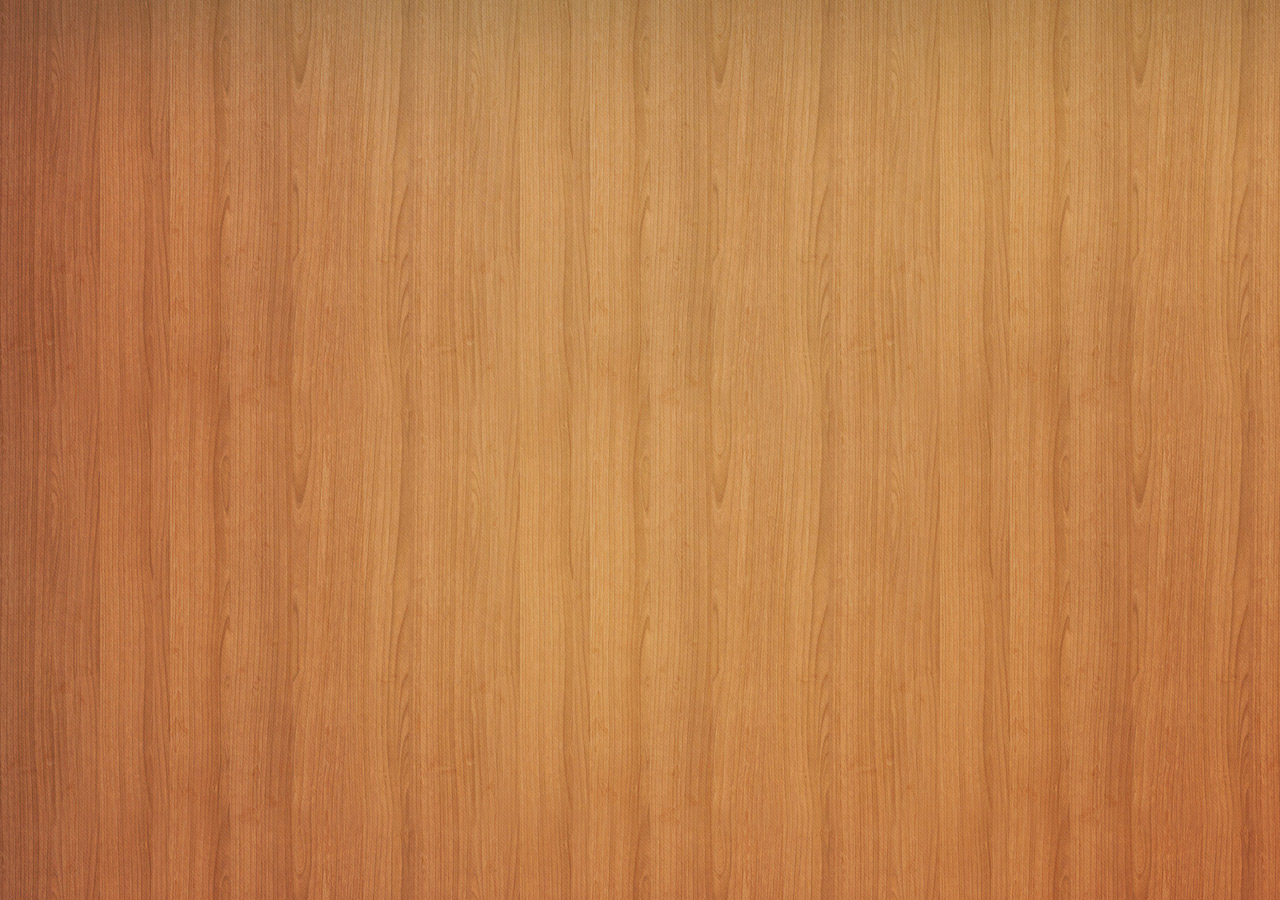
==== index.html @ 140d0303 "Background image" ====
<DOCTYPE! html>
<html lang="en">
<head>
  <meta charset="utf-8">
  <title>Soda kolor stil</title>
  <link rel="stylesheet" href="bootstrap/css/bootstrap.css">
  <link rel="stylesheet" href="bootstrap/css/bootstrap-theme.css">

  <script src="bootstrap/js/bootstrap.js"></script>

</head>

<body background="wood.jpg">





</body>
</html>
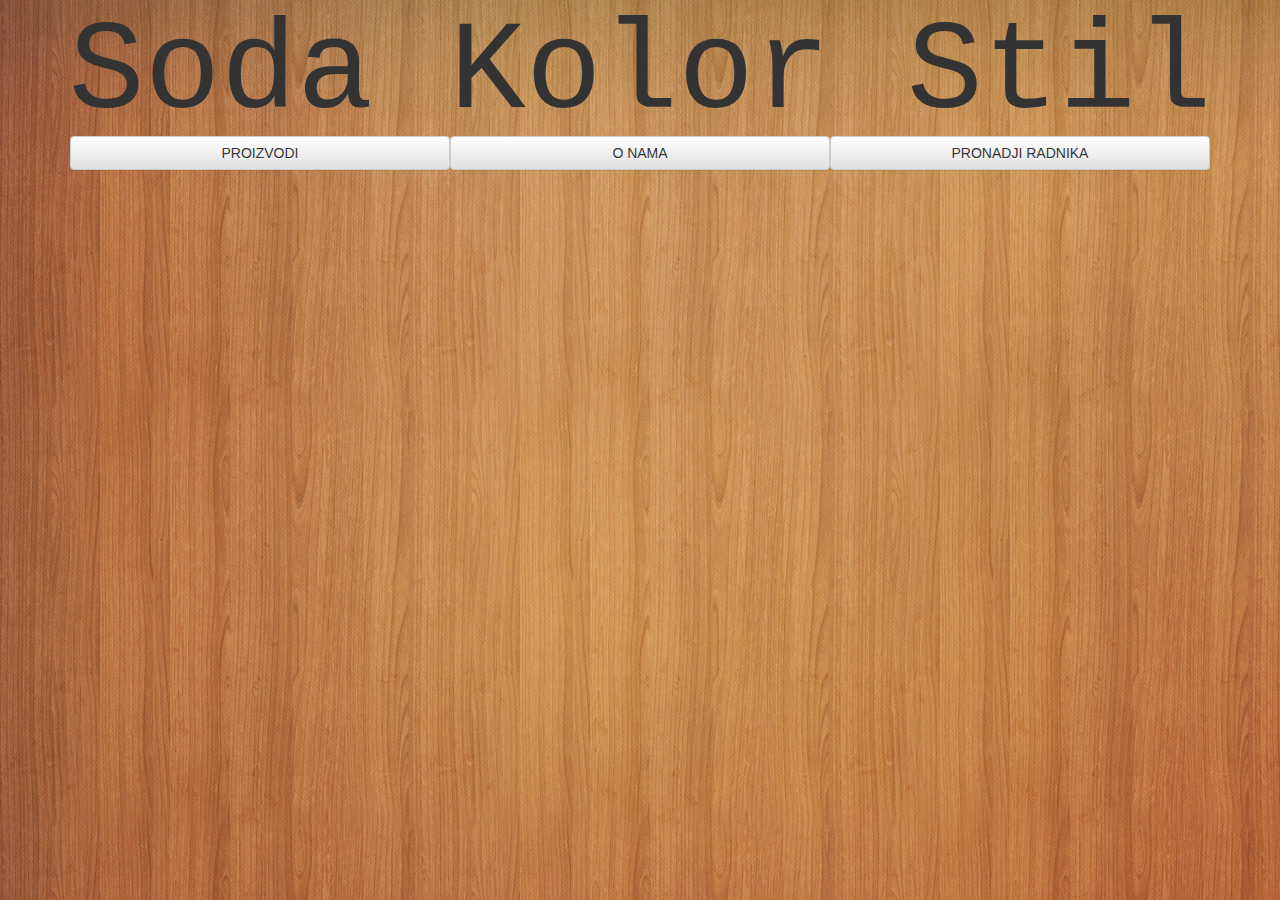
==== commit 8bc4adba: "Add Heading and Group (Proizvodi, O nama and Pronadji radnika)" ====
--- a/index.html
+++ b/index.html
@@ -9,8 +9,36 @@
   <script src="bootstrap/js/bootstrap.js"></script>
 
 </head>
+<style>
+h1 {
+  font-family: 'Courier New', Courier, 'Lucida Sans Typewriter', 'Lucida Typewriter', monospace;
+  font-size: 127px;
+  font-style: normal;
+  font-variant: normal;
+  font-weight: 500;
+  line-height: 26.4px;
 
+}
+</style>
 <body background="wood.jpg">
+<br>
+<br>
+  <h1 class="text-center"> Soda Kolor Stil </h1>
+<br>
+<br>
+  <div class="container">
+    <div class="brn-group btn-group-justified" role="group" aria-label="...">
+    <div class="btn-group" role="group" >
+      <button type="button" class="btn btn-default">PROIZVODI</button>
+    </div>
+    <div class="btn-group" role="group">
+      <button type="button" class="btn btn-default">O NAMA</button>
+    </div>
+    <div class="btn-group" role="group">
+      <button type="button" class="btn btn-default">PRONADJI RADNIKA</button>
+    </div>
+  </div>
+</div>
 
 
 
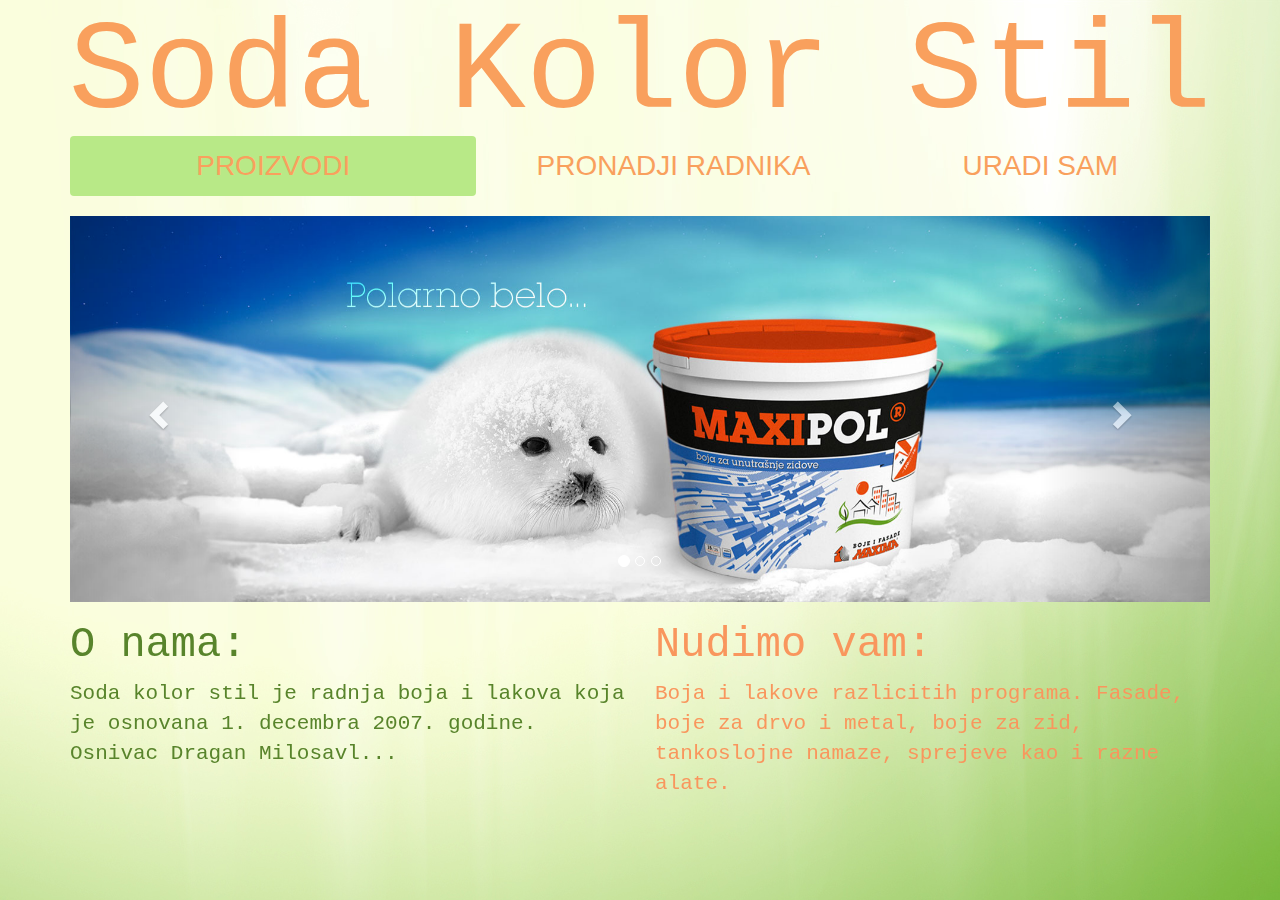
==== commit d42efca2: "Add carousel, made two new text boxes and style page" ====
--- a/index.html
+++ b/index.html
@@ -5,44 +5,83 @@
   <title>Soda kolor stil</title>
   <link rel="stylesheet" href="bootstrap/css/bootstrap.css">
   <link rel="stylesheet" href="bootstrap/css/bootstrap-theme.css">
+  <link rel="stylesheet" href="css/style.css">
+</head>
+<body background="pozadina.jpg">
+  <br>
+  <br>
+  <h1 class="text-center">Soda Kolor Stil</h1>
+  <br>
+  <br>
+  <div class="container">
+    <!-- Linija sa dugmicima-->
+    <ul class="nav nav-pills nav-justified main-nav">
+      <li class="active">
+        <a href="#">PROIZVODI</a>
+      </li>
+      <li>
+        <a href="#">PRONADJI RADNIKA</a>
+      </li>
+      <li>
+        <a href="#">URADI SAM</a>
+      </li>
+    </ul>
 
-  <script src="bootstrap/js/bootstrap.js"></script>
 
-</head>
-<style>
-h1 {
-  font-family: 'Courier New', Courier, 'Lucida Sans Typewriter', 'Lucida Typewriter', monospace;
-  font-size: 127px;
-  font-style: normal;
-  font-variant: normal;
-  font-weight: 500;
-  line-height: 26.4px;
+    <br>
 
-}
-</style>
-<body background="wood.jpg">
-<br>
-<br>
-  <h1 class="text-center"> Soda Kolor Stil </h1>
-<br>
-<br>
-  <div class="container">
-    <div class="brn-group btn-group-justified" role="group" aria-label="...">
-    <div class="btn-group" role="group" >
-      <button type="button" class="btn btn-default">PROIZVODI</button>
+    <!-- Carousel -->
+    <div id="carousel-example-generic" class="carousel slide" data-ride="carousel">
+      <ol class="carousel-indicators">
+        <li data-target="#carousel-example-generic" data-slide-to="0" class="active"></li>
+        <li data-target="#carousel-example-generic" data-slide-to="1"></li>
+        <li data-target="#carousel-example-generic" data-slide-to="2"></li>
+      </ol>
+
+      <div class="carousel-inner" role="listbox">
+        <div class="item active">
+          <img src="slika1.jpg" alt="slika1">
+          <div class="carousel-caption">
+          </div>
+        </div>
+        <div class="item">
+          <img src="slika2.jpg" alt="slika2">
+          <div class="carousel-caption">
+          </div>
+        </div>
+        <div class="item">
+          <img src="slika3.jpg" alt="slika3">
+          <div class="carousel-caption">
+          </div>
+        </div>
+      </div>
+
+      <a class="left carousel-control" href="#carousel-example-generic" role="button" data-slide="prev">
+        <span class="glyphicon glyphicon-chevron-left" aria-hidden="true"></span>
+        <span class="sr-only">Previous</span>
+      </a>
+      <a class="right carousel-control" href="#carousel-example-generic" role="button" data-slide="next">
+        <span class="glyphicon glyphicon-chevron-right" aria-hidden="true"></span>
+        <span class="sr-only">Next</span>
+      </a>
     </div>
-    <div class="btn-group" role="group">
-      <button type="button" class="btn btn-default">O NAMA</button>
-    </div>
-    <div class="btn-group" role="group">
-      <button type="button" class="btn btn-default">PRONADJI RADNIKA</button>
+    <div class="row">
+      <div class="col-md-6 about">
+        <h2>O nama:</h2>
+        <p> Soda kolor stil je radnja boja i lakova koja je osnovana 1. decembra 2007. godine. Osnivac Dragan Milosavl...</p>
+      </div>
+      <div class="col-md-6 offers">
+        <h2>Nudimo vam:</h2>
+        <p>Boja i lakove razlicitih programa. Fasade, boje za drvo i metal, boje za zid, tankoslojne namaze, sprejeve kao i razne alate.</p>
+      </div>
     </div>
   </div>
-</div>
 
 
 
+  <!-- jQuery (necessary for Bootstrap's JavaScript plugins) -->
+  <script src="https://ajax.googleapis.com/ajax/libs/jquery/1.11.3/jquery.min.js"></script>
 
-
+  <script src="bootstrap/js/bootstrap.js"></script>
 </body>
 </html>
--- a/css/style.css
+++ b/css/style.css
@@ -0,0 +1,44 @@
+h1 {
+  font-family: 'Courier New', Courier, 'Lucida Sans Typewriter', 'Lucida Typewriter', monospace;
+  font-size: 127px;
+  font-style: normal;
+  font-variant: normal;
+  font-weight: 500;
+  line-height: 26.4px;
+  color: rgb(249,160,93);
+}
+
+.main-nav.nav > li > a {
+  color: rgb(249,160,93);
+  font-size: 200%;
+}
+
+.main-nav.nav > li.active > a {
+  background-color: rgb(184,233,135);
+}
+
+.verticalLane {
+  border-left: thick solid #ff0000;
+}
+
+.about, .offers {
+  font-family: 'Courier New', Courier, 'Lucida Sans Typewriter', 'Lucida Typewriter', monospace;
+
+}
+
+.about {
+  color: rgb(88,132,43);
+
+}
+
+.about > h2, .offers > h2 {
+   font-size: 300%;
+}
+
+.offers {
+  color: rgb(249,150,93);
+}
+
+.about > p, .offers > p {
+      font-size: 150%; 
+}
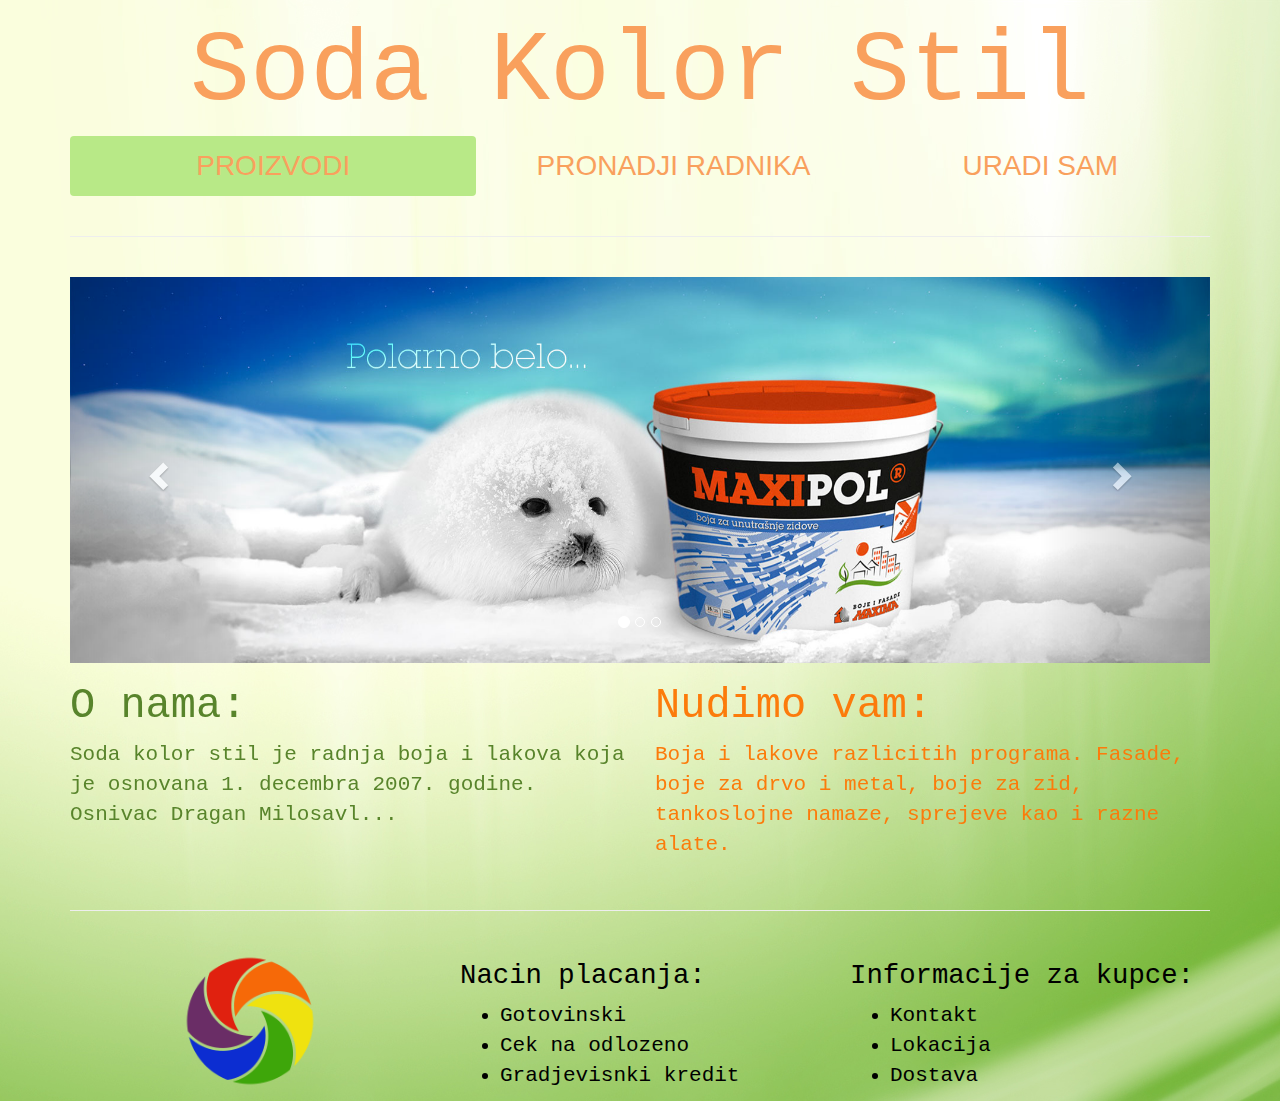
==== commit e73dfeab: "Adding Header and new page uradi_sam" ====
--- a/index.html
+++ b/index.html
@@ -13,7 +13,7 @@
   <h1 class="text-center">Soda Kolor Stil</h1>
   <br>
   <br>
-  <div class="container">
+  <div class="container" >
     <!-- Linija sa dugmicima-->
     <ul class="nav nav-pills nav-justified main-nav">
       <li class="active">
@@ -27,10 +27,11 @@
       </li>
     </ul>
 
-
+    <br>
+    <hr>
     <br>
 
-    <!-- Carousel -->
+     <!-- Carousel -->
     <div id="carousel-example-generic" class="carousel slide" data-ride="carousel">
       <ol class="carousel-indicators">
         <li data-target="#carousel-example-generic" data-slide-to="0" class="active"></li>
@@ -75,13 +76,41 @@
         <p>Boja i lakove razlicitih programa. Fasade, boje za drvo i metal, boje za zid, tankoslojne namaze, sprejeve kao i razne alate.</p>
       </div>
     </div>
-  </div>
+<br>
+<hr>
+<br>
+    <div class="row">
+
+      <div class="text-center col-md-4">
+        <img src="logo.png" alt="Logo" style="width:140px; height:140px;">
+      </div>
+
+      <div class="col-md-4 footer">
+        <h5 class="footer1"> Nacin placanja: </h5>
+        <ul>
+          <li href="#"> Gotovinski </li>
+          <li href="#"> Cek na odlozeno </li>
+          <li href="#"> Gradjevisnki kredit </li>
+        </ul>
+      </div>
+      <div class="col-md-4 footer">
+        <h5 class="footer1"> Informacije za kupce: </h5>
+        <ul>
+          <li href="#"> Kontakt </li>
+          <li href="#"> Lokacija </li>
+          <li href="#"> Dostava </li>
+        </ul>
+      </div>
 
 
 
-  <!-- jQuery (necessary for Bootstrap's JavaScript plugins) -->
-  <script src="https://ajax.googleapis.com/ajax/libs/jquery/1.11.3/jquery.min.js"></script>
+      </div>
 
-  <script src="bootstrap/js/bootstrap.js"></script>
-</body>
-</html>
+
+
+      <!-- jQuery (necessary for Bootstrap's JavaScript plugins) -->
+      <script src="https://ajax.googleapis.com/ajax/libs/jquery/1.11.3/jquery.min.js"></script>
+
+      <script src="bootstrap/js/bootstrap.js"></script>
+    </body>
+    </html>
--- a/css/style.css
+++ b/css/style.css
@@ -1,6 +1,6 @@
 h1 {
   font-family: 'Courier New', Courier, 'Lucida Sans Typewriter', 'Lucida Typewriter', monospace;
-  font-size: 127px;
+  font-size: 100px;
   font-style: normal;
   font-variant: normal;
   font-weight: 500;
@@ -36,9 +36,19 @@
 }
 
 .offers {
-  color: rgb(249,150,93);
+  color: rgb(252,123,11);
 }
 
 .about > p, .offers > p {
-      font-size: 150%; 
+      font-size: 150%;
 }
+
+.footer {
+    color: black;
+    font-size: 150%;
+    font-family: 'Courier New', Courier, 'Lucida Sans Typewriter', 'Lucida Typewriter', monospace;
+}
+
+.footer1 {
+  font-size:130%;
+}
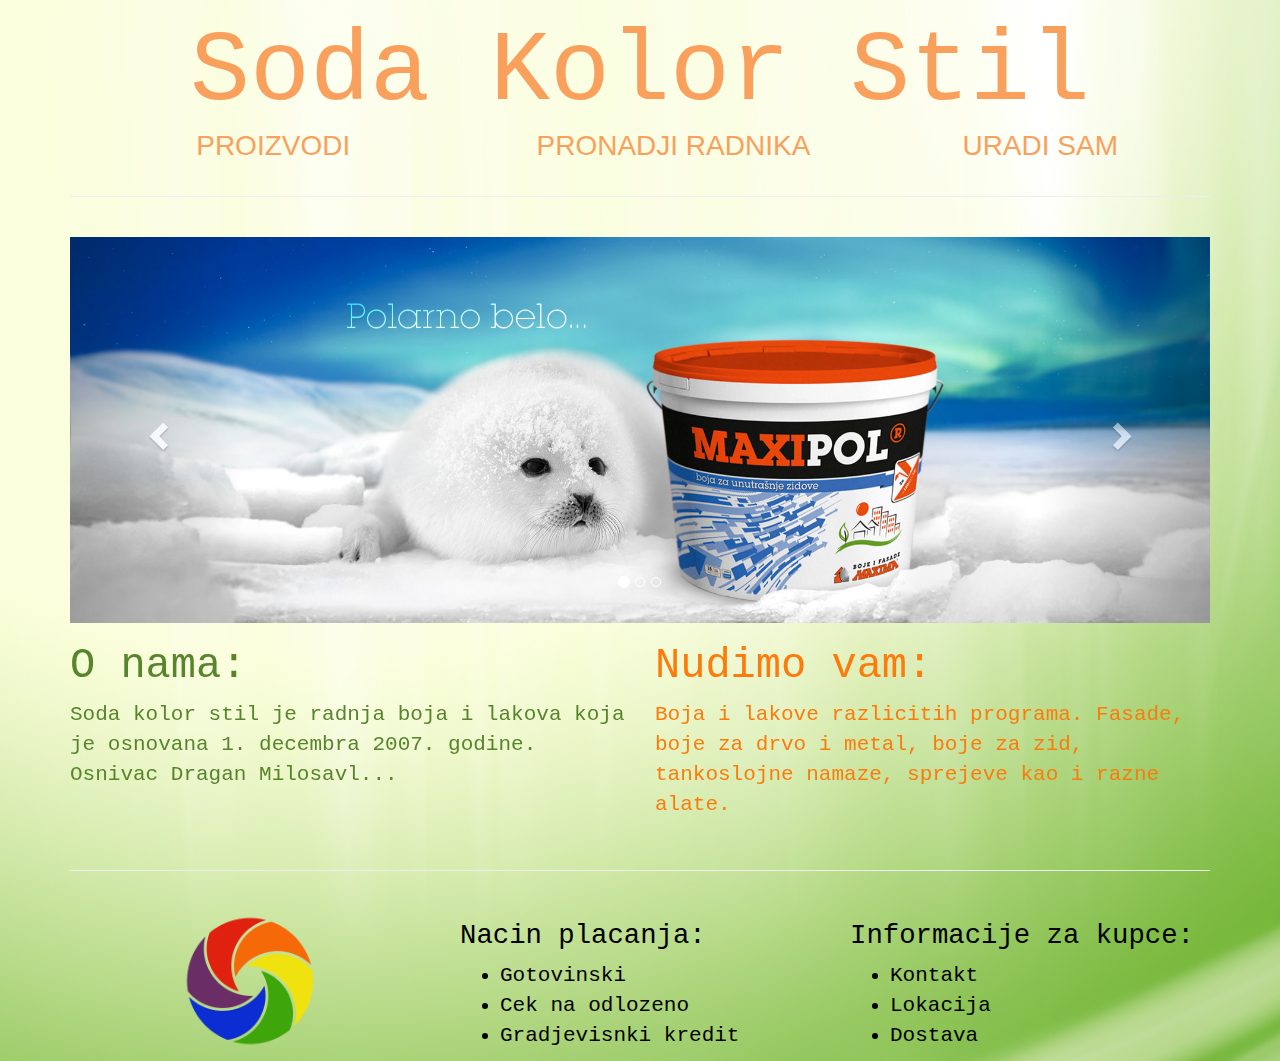
==== commit f2c9367d: "uradi_sam.html finished" ====
--- a/index.html
+++ b/index.html
@@ -12,26 +12,24 @@
   <br>
   <h1 class="text-center">Soda Kolor Stil</h1>
   <br>
-  <br>
   <div class="container" >
     <!-- Linija sa dugmicima-->
     <ul class="nav nav-pills nav-justified main-nav">
-      <li class="active">
+      <li>
         <a href="#">PROIZVODI</a>
       </li>
       <li>
         <a href="#">PRONADJI RADNIKA</a>
       </li>
       <li>
-        <a href="#">URADI SAM</a>
+        <a href="uradi_sam.html">URADI SAM</a>
       </li>
     </ul>
 
-    <br>
     <hr>
     <br>
 
-     <!-- Carousel -->
+    <!-- Carousel -->
     <div id="carousel-example-generic" class="carousel slide" data-ride="carousel">
       <ol class="carousel-indicators">
         <li data-target="#carousel-example-generic" data-slide-to="0" class="active"></li>
@@ -76,9 +74,9 @@
         <p>Boja i lakove razlicitih programa. Fasade, boje za drvo i metal, boje za zid, tankoslojne namaze, sprejeve kao i razne alate.</p>
       </div>
     </div>
-<br>
-<hr>
-<br>
+    <br>
+    <hr>
+    <br>
     <div class="row">
 
       <div class="text-center col-md-4">
@@ -101,16 +99,11 @@
           <li href="#"> Dostava </li>
         </ul>
       </div>
+    </div>
 
+    <!-- jQuery (necessary for Bootstrap's JavaScript plugins) -->
+    <script src="https://ajax.googleapis.com/ajax/libs/jquery/1.11.3/jquery.min.js"></script>
 
-
-      </div>
-
-
-
-      <!-- jQuery (necessary for Bootstrap's JavaScript plugins) -->
-      <script src="https://ajax.googleapis.com/ajax/libs/jquery/1.11.3/jquery.min.js"></script>
-
-      <script src="bootstrap/js/bootstrap.js"></script>
-    </body>
-    </html>
+    <script src="bootstrap/js/bootstrap.js"></script>
+  </body>
+  </html>
--- a/css/style.css
+++ b/css/style.css
@@ -52,3 +52,10 @@
 .footer1 {
   font-size:130%;
 }
+
+.uradisam {
+  color: black;
+  
+
+
+}
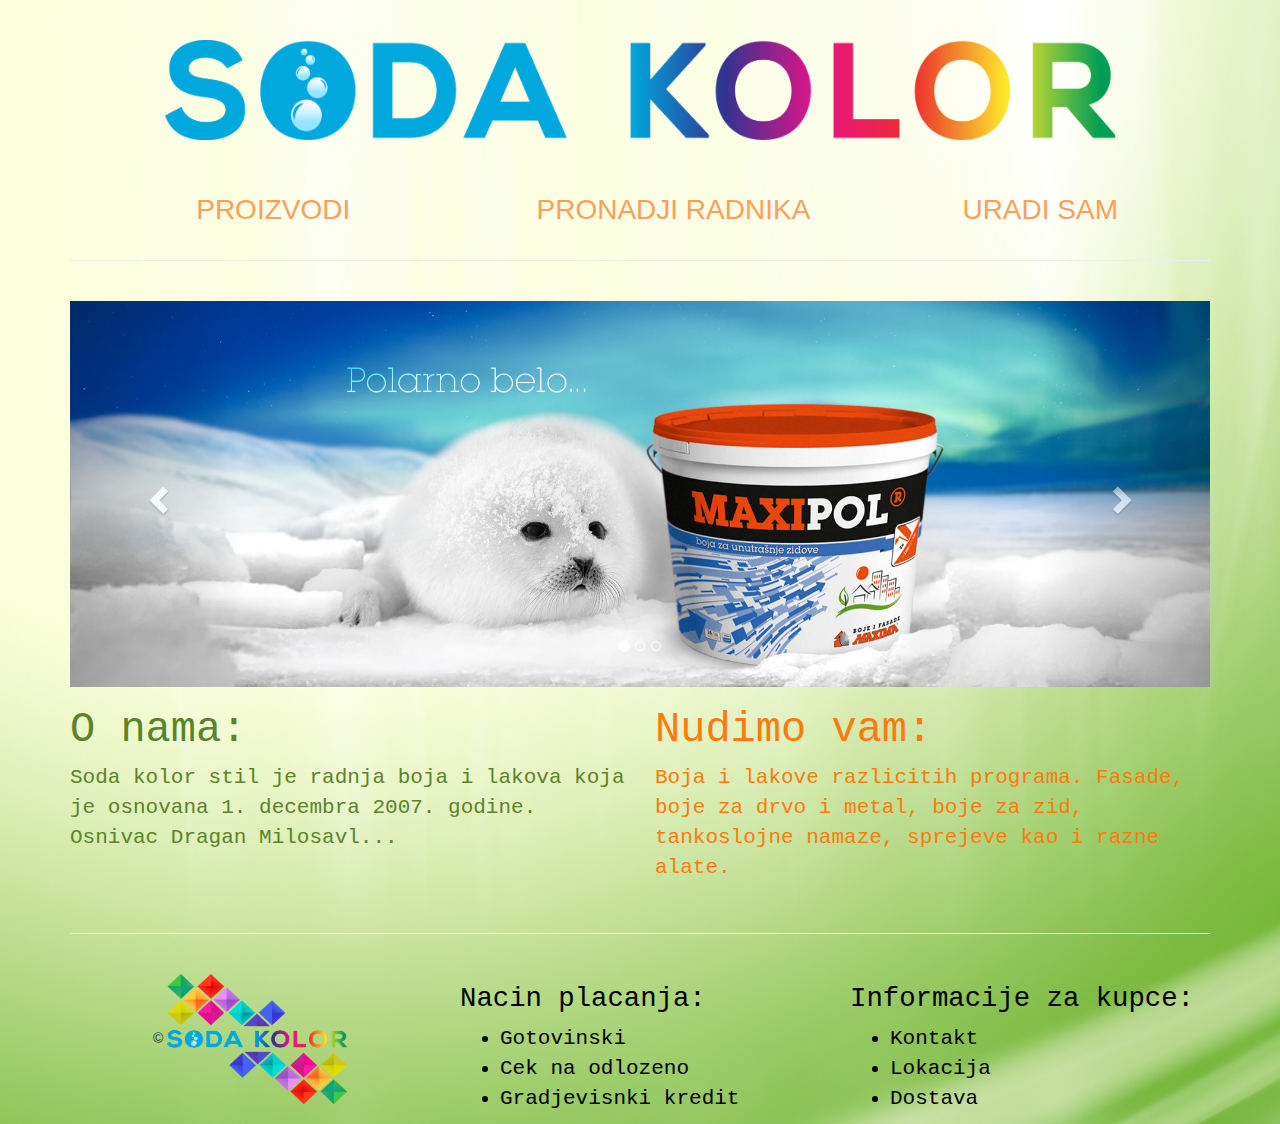
==== commit 26955be4: "header and footer modified, added new logo" ====
--- a/index.html
+++ b/index.html
@@ -10,16 +10,21 @@
 <body background="pozadina.jpg">
   <br>
   <br>
-  <h1 class="text-center">Soda Kolor Stil</h1>
-  <br>
   <div class="container" >
+<div class="text-center">
+  <a href="index.html">
+      <img  src="Soda logo.png" alt="logo" height="100" width="950">
+    </a>
+    </div>
+    <br>
+    <br>
     <!-- Linija sa dugmicima-->
     <ul class="nav nav-pills nav-justified main-nav">
       <li>
         <a href="#">PROIZVODI</a>
       </li>
       <li>
-        <a href="#">PRONADJI RADNIKA</a>
+        <a href="pronadjiradnika.html">PRONADJI RADNIKA</a>
       </li>
       <li>
         <a href="uradi_sam.html">URADI SAM</a>
@@ -80,7 +85,7 @@
     <div class="row">
 
       <div class="text-center col-md-4">
-        <img src="logo.png" alt="Logo" style="width:140px; height:140px;">
+        &copy; <img src="Soda izlog.png" alt="Logo" style="width:180px; height:130px;">
       </div>
 
       <div class="col-md-4 footer">
@@ -93,10 +98,10 @@
       </div>
       <div class="col-md-4 footer">
         <h5 class="footer1"> Informacije za kupce: </h5>
-        <ul>
-          <li href="#"> Kontakt </li>
-          <li href="#"> Lokacija </li>
-          <li href="#"> Dostava </li>
+        <ul class="footer2">
+          <li href="#"><a href="kontakt.html"> Kontakt</a> </li>
+          <li href="lokacija.html"><a href="lokacija.html">Lokacija</a></li>
+          <li href="#"><a href="dostava.html"> Dostava</a> </li>
         </ul>
       </div>
     </div>
--- a/css/style.css
+++ b/css/style.css
@@ -55,7 +55,14 @@
 
 .uradisam {
   color: black;
-  
-
 
 }
+
+a {
+  color: black;
+
+}
+
+h6 {
+  font-size: 110%;
+}
